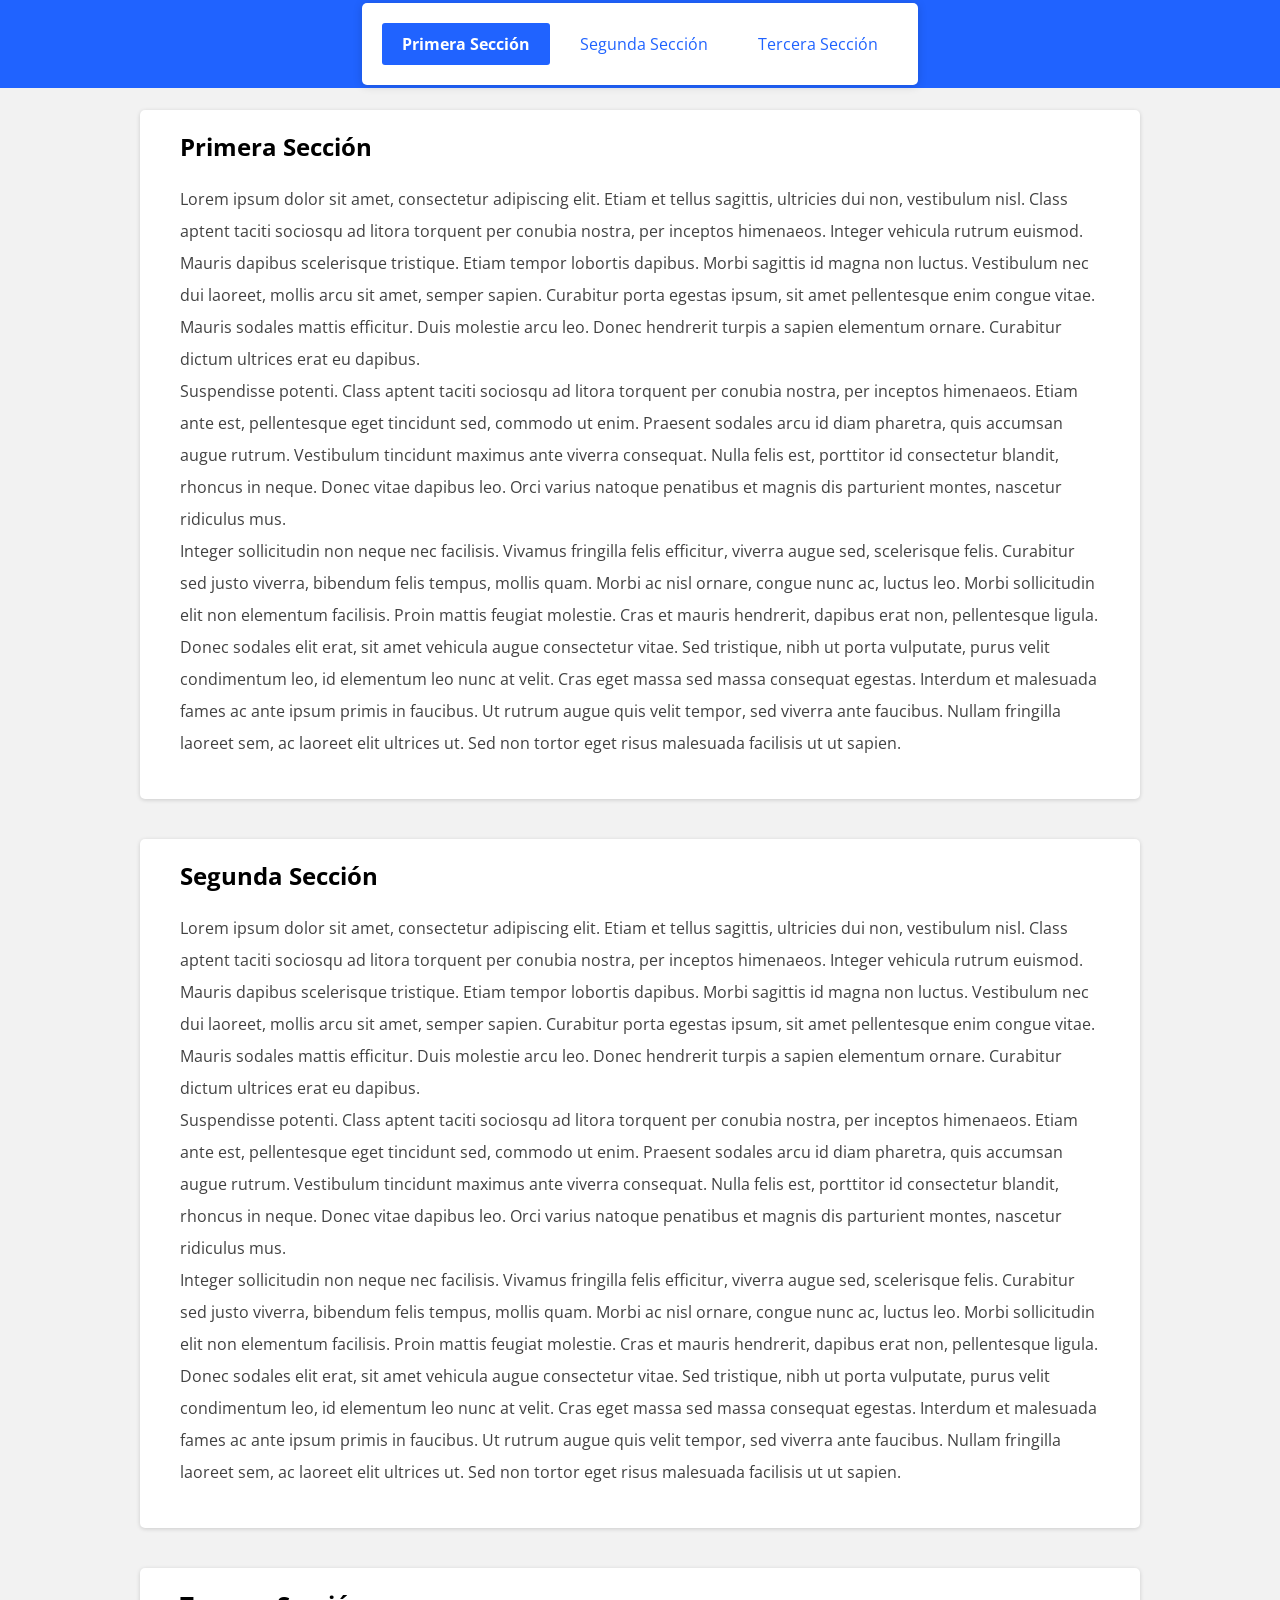
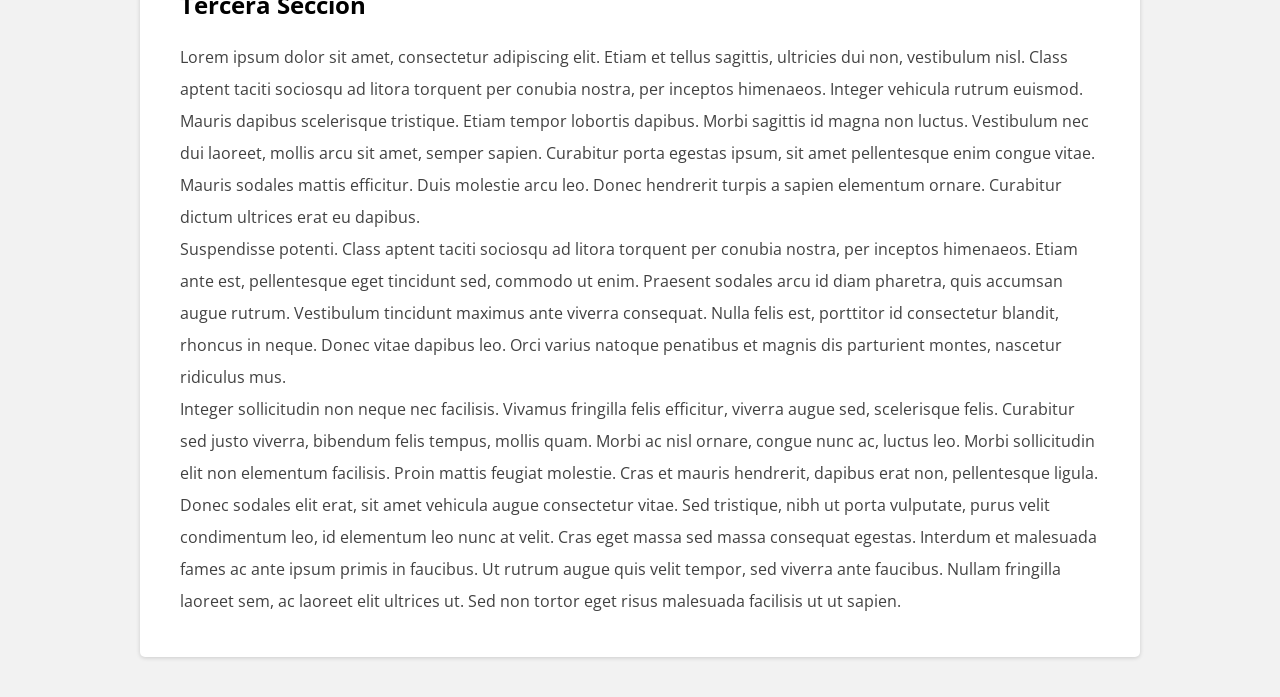
==== Menu/index.html @ b870c3d9 "Pagina de clave bancaria y pagina de menu con subsecciones" ====
<!DOCTYPE html>
<html lang="en">
<head>
	<meta charset="UTF-8">
	<meta http-equiv="X-UA-Compatible" content="IE=edge">
	<meta name="viewport" content="width=device-width, initial-scale=1.0">
	<link rel="preconnect" href="https://fonts.googleapis.com">
	<link rel="preconnect" href="https://fonts.gstatic.com" crossorigin>
	<link href="https://fonts.googleapis.com/css2?family=Open+Sans:wght@400;700&display=swap" rel="stylesheet"> 
	<link rel="stylesheet" href="estilos.css">
	<title>URL Dinámica</title>
</head>
<header>	
	<aside class="nav">
		<div class="enlaces" id="enlaces">
			<a href="#primera-seccion">Primera Sección</a>
			<a href="#segunda-seccion">Segunda Sección</a>
			<a href="#tercera-seccion">Tercera Sección</a>
		</div>
	</aside>
</header>
<body>
	<div class="contenedor">
		<div class="secciones">
			<div class="seccion">
				<h2 class="encabezado" id="primera-seccion">Primera Sección</h2>
				<p>
					Lorem ipsum dolor sit amet, consectetur adipiscing elit. Etiam et tellus sagittis, ultricies dui non, vestibulum nisl. Class aptent taciti sociosqu ad litora torquent per conubia nostra, per inceptos himenaeos. Integer vehicula rutrum euismod. Mauris dapibus scelerisque tristique. Etiam tempor lobortis dapibus. Morbi sagittis id magna non luctus. Vestibulum nec dui laoreet, mollis arcu sit amet, semper sapien. Curabitur porta egestas ipsum, sit amet pellentesque enim congue vitae. Mauris sodales mattis efficitur. Duis molestie arcu leo. Donec hendrerit turpis a sapien elementum ornare. Curabitur dictum ultrices erat eu dapibus. <br />
					
					Suspendisse potenti. Class aptent taciti sociosqu ad litora torquent per conubia nostra, per inceptos himenaeos. Etiam ante est, pellentesque eget tincidunt sed, commodo ut enim. Praesent sodales arcu id diam pharetra, quis accumsan augue rutrum. Vestibulum tincidunt maximus ante viverra consequat. Nulla felis est, porttitor id consectetur blandit, rhoncus in neque. Donec vitae dapibus leo. Orci varius natoque penatibus et magnis dis parturient montes, nascetur ridiculus mus. <br />
					
					Integer sollicitudin non neque nec facilisis. Vivamus fringilla felis efficitur, viverra augue sed, scelerisque felis. Curabitur sed justo viverra, bibendum felis tempus, mollis quam. Morbi ac nisl ornare, congue nunc ac, luctus leo. Morbi sollicitudin elit non elementum facilisis. Proin mattis feugiat molestie. Cras et mauris hendrerit, dapibus erat non, pellentesque ligula. Donec sodales elit erat, sit amet vehicula augue consectetur vitae. Sed tristique, nibh ut porta vulputate, purus velit condimentum leo, id elementum leo nunc at velit. Cras eget massa sed massa consequat egestas. Interdum et malesuada fames ac ante ipsum primis in faucibus. Ut rutrum augue quis velit tempor, sed viverra ante faucibus. Nullam fringilla laoreet sem, ac laoreet elit ultrices ut. Sed non tortor eget risus malesuada facilisis ut ut sapien.
				</p>
			</div>
			<div class="seccion">
				<h2 class="encabezado" id="segunda-seccion">Segunda Sección</h2>
				<p>
					Lorem ipsum dolor sit amet, consectetur adipiscing elit. Etiam et tellus sagittis, ultricies dui non, vestibulum nisl. Class aptent taciti sociosqu ad litora torquent per conubia nostra, per inceptos himenaeos. Integer vehicula rutrum euismod. Mauris dapibus scelerisque tristique. Etiam tempor lobortis dapibus. Morbi sagittis id magna non luctus. Vestibulum nec dui laoreet, mollis arcu sit amet, semper sapien. Curabitur porta egestas ipsum, sit amet pellentesque enim congue vitae. Mauris sodales mattis efficitur. Duis molestie arcu leo. Donec hendrerit turpis a sapien elementum ornare. Curabitur dictum ultrices erat eu dapibus. <br />
					
					Suspendisse potenti. Class aptent taciti sociosqu ad litora torquent per conubia nostra, per inceptos himenaeos. Etiam ante est, pellentesque eget tincidunt sed, commodo ut enim. Praesent sodales arcu id diam pharetra, quis accumsan augue rutrum. Vestibulum tincidunt maximus ante viverra consequat. Nulla felis est, porttitor id consectetur blandit, rhoncus in neque. Donec vitae dapibus leo. Orci varius natoque penatibus et magnis dis parturient montes, nascetur ridiculus mus. <br />
					
					Integer sollicitudin non neque nec facilisis. Vivamus fringilla felis efficitur, viverra augue sed, scelerisque felis. Curabitur sed justo viverra, bibendum felis tempus, mollis quam. Morbi ac nisl ornare, congue nunc ac, luctus leo. Morbi sollicitudin elit non elementum facilisis. Proin mattis feugiat molestie. Cras et mauris hendrerit, dapibus erat non, pellentesque ligula. Donec sodales elit erat, sit amet vehicula augue consectetur vitae. Sed tristique, nibh ut porta vulputate, purus velit condimentum leo, id elementum leo nunc at velit. Cras eget massa sed massa consequat egestas. Interdum et malesuada fames ac ante ipsum primis in faucibus. Ut rutrum augue quis velit tempor, sed viverra ante faucibus. Nullam fringilla laoreet sem, ac laoreet elit ultrices ut. Sed non tortor eget risus malesuada facilisis ut ut sapien.
				</p>
			</div>
			<div class="seccion">
				<h2 class="encabezado" id="tercera-seccion">Tercera Sección</h2>
				<p>
					Lorem ipsum dolor sit amet, consectetur adipiscing elit. Etiam et tellus sagittis, ultricies dui non, vestibulum nisl. Class aptent taciti sociosqu ad litora torquent per conubia nostra, per inceptos himenaeos. Integer vehicula rutrum euismod. Mauris dapibus scelerisque tristique. Etiam tempor lobortis dapibus. Morbi sagittis id magna non luctus. Vestibulum nec dui laoreet, mollis arcu sit amet, semper sapien. Curabitur porta egestas ipsum, sit amet pellentesque enim congue vitae. Mauris sodales mattis efficitur. Duis molestie arcu leo. Donec hendrerit turpis a sapien elementum ornare. Curabitur dictum ultrices erat eu dapibus. <br />
					
					Suspendisse potenti. Class aptent taciti sociosqu ad litora torquent per conubia nostra, per inceptos himenaeos. Etiam ante est, pellentesque eget tincidunt sed, commodo ut enim. Praesent sodales arcu id diam pharetra, quis accumsan augue rutrum. Vestibulum tincidunt maximus ante viverra consequat. Nulla felis est, porttitor id consectetur blandit, rhoncus in neque. Donec vitae dapibus leo. Orci varius natoque penatibus et magnis dis parturient montes, nascetur ridiculus mus. <br />
					
					Integer sollicitudin non neque nec facilisis. Vivamus fringilla felis efficitur, viverra augue sed, scelerisque felis. Curabitur sed justo viverra, bibendum felis tempus, mollis quam. Morbi ac nisl ornare, congue nunc ac, luctus leo. Morbi sollicitudin elit non elementum facilisis. Proin mattis feugiat molestie. Cras et mauris hendrerit, dapibus erat non, pellentesque ligula. Donec sodales elit erat, sit amet vehicula augue consectetur vitae. Sed tristique, nibh ut porta vulputate, purus velit condimentum leo, id elementum leo nunc at velit. Cras eget massa sed massa consequat egestas. Interdum et malesuada fames ac ante ipsum primis in faucibus. Ut rutrum augue quis velit tempor, sed viverra ante faucibus. Nullam fringilla laoreet sem, ac laoreet elit ultrices ut. Sed non tortor eget risus malesuada facilisis ut ut sapien.
				</p>
			</div>
		</div>
	</div>

	<script src="main.js"></script>
</body>
</html>
---- Menu/estilos.css ----
html {
	scroll-behavior: smooth;
	scroll-padding-top: 12%;
}
* {
	margin: 0;
	padding: 0;
	box-sizing: border-box;
}

body {
	background: #f2f2f2;
	font-family: 'Open Sans', sans-serif;
}
header {
	background: #2063ff;
	color: #fff;
	padding: 3px 100px;	
	position: fixed;
	top: 0;
	width: 100%;
	display: flex;
	justify-content: space-evenly;
}


.contenedor {
	padding-top: 7%;
	max-width: 1000px;
	margin: 20px auto;
	grid-template-columns: 100%;
}


.enlaces {
	position: sticky;
	top: 20px;
	background: #fff;
	padding: 20px;
	border-radius: 5px;
	box-shadow: rgba(0, 0, 0, 0.16) 0px 1px 10px;
	display: flex;
	flex-direction: row;
	gap: 10px;
}

.nav a {
	display: block;
	text-decoration: none;
	padding: 10px 20px;
	border-radius: 3px;
	color: #2063ff;
}

.nav a:hover {
	background: #ccedff;
}

.nav a.activo {
	font-weight: 700;
	background: #2063ff;
	color: #fff;
}

.seccion {
	padding: 0px 40px 40px 40px;
	margin-bottom: 40px;
	border-radius: 5px;
	background: #fff;
	box-shadow: rgba(0, 0, 0, 0.16) 0px 1px 4px;
}

.seccion p {
	font-size: 16px;
	line-height: 32px;
	font-weight: 400;
	color: #414141;
}

.encabezado {
	display: flex;
	font-weight: 700;
	padding-top: 20px;
	margin-bottom: 20px;
	/* padding-top: 15%; */
}
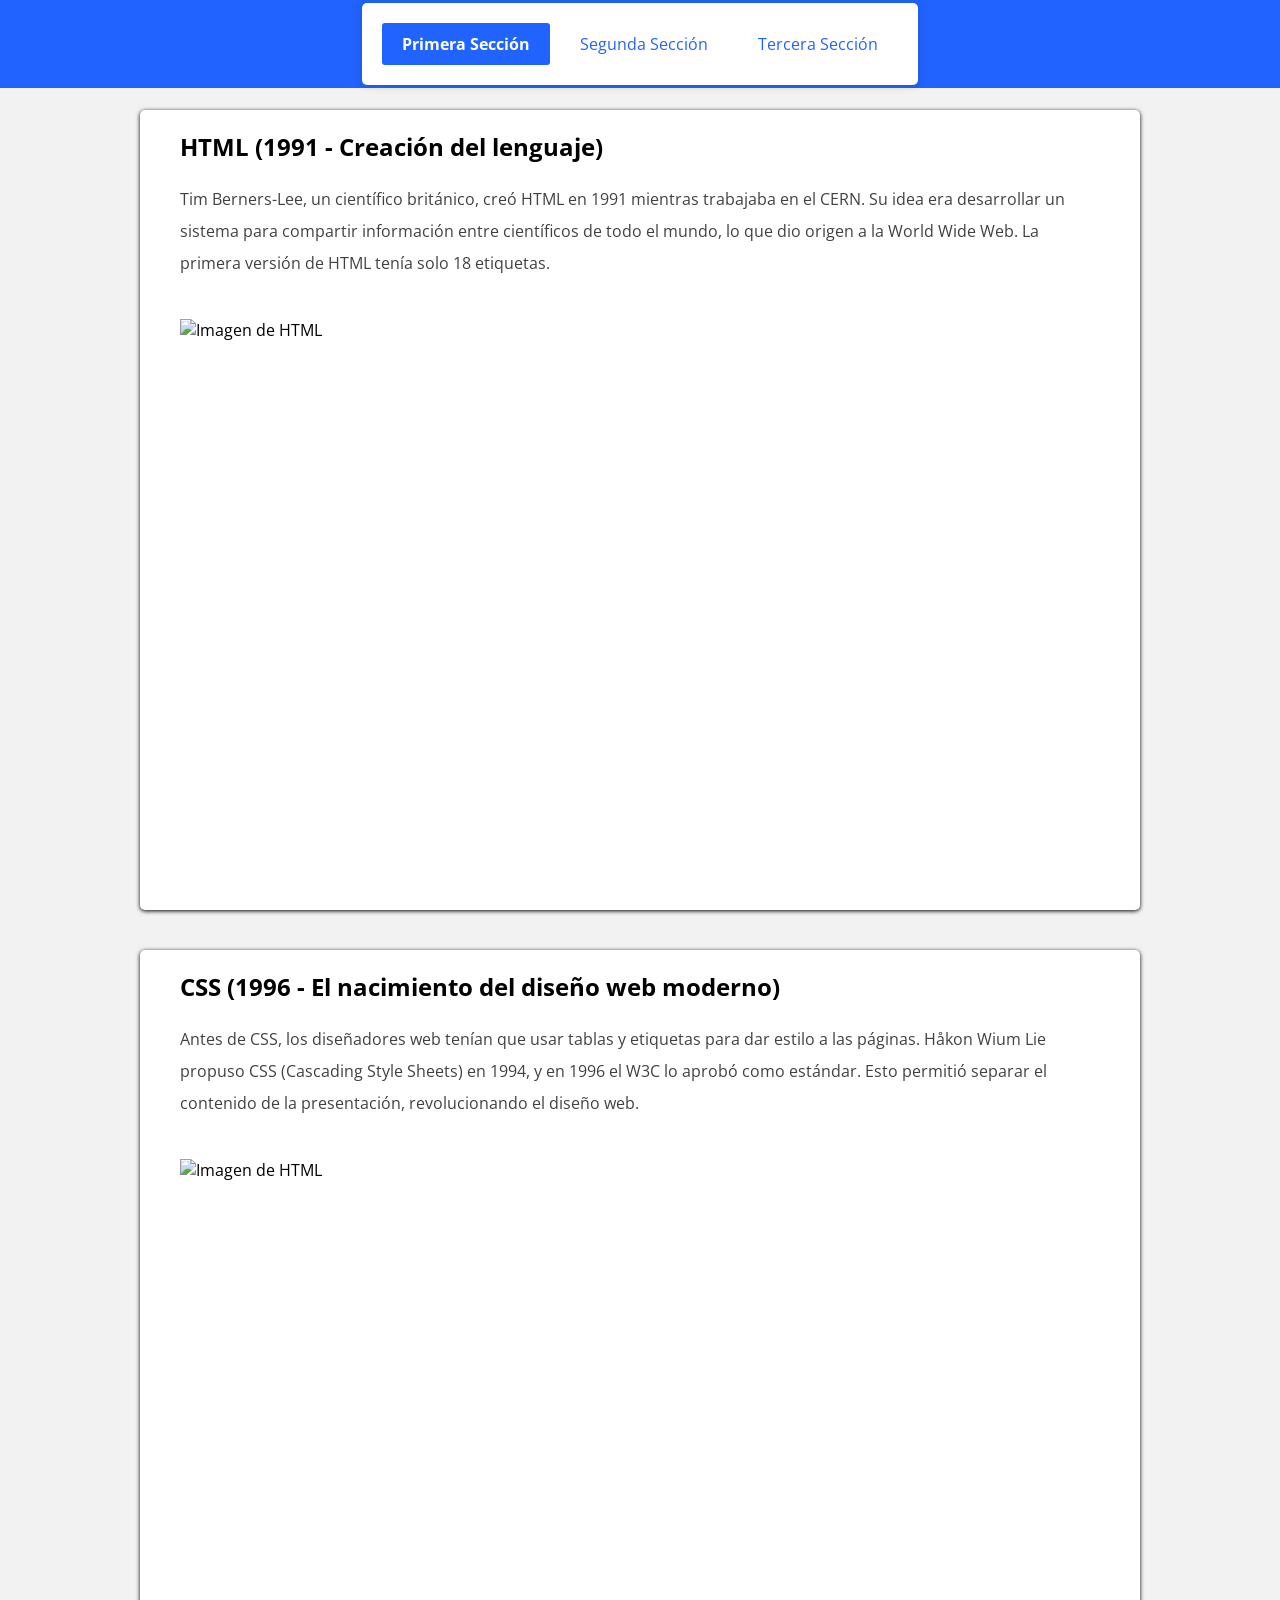
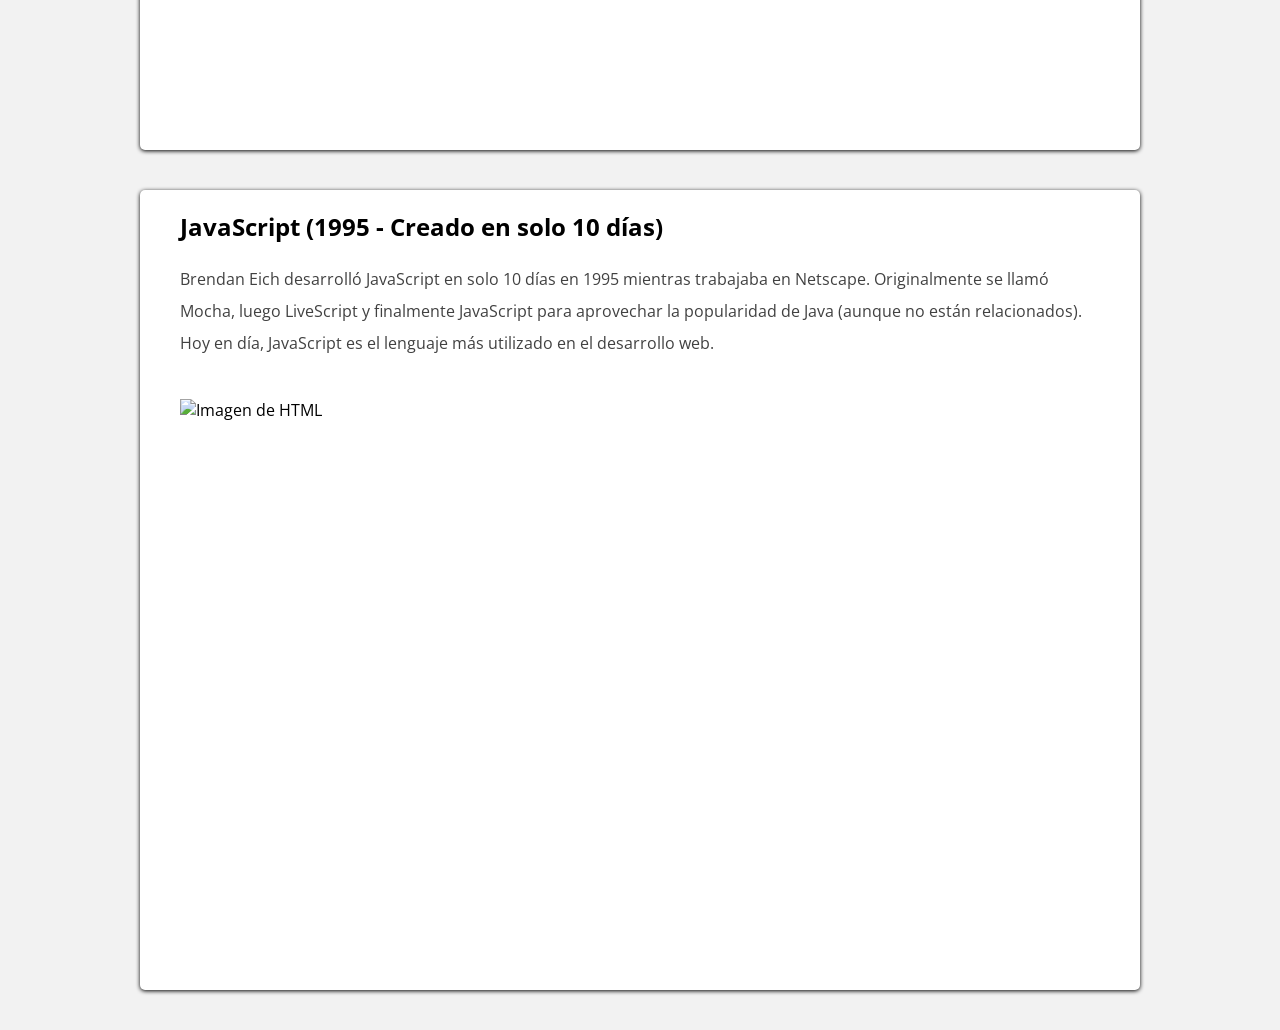
==== commit 0ca3227e: "Modificación en el Menú" ====
--- a/Menu/index.html
+++ b/Menu/index.html
@@ -8,7 +8,7 @@
 	<link rel="preconnect" href="https://fonts.gstatic.com" crossorigin>
 	<link href="https://fonts.googleapis.com/css2?family=Open+Sans:wght@400;700&display=swap" rel="stylesheet"> 
 	<link rel="stylesheet" href="estilos.css">
-	<title>URL Dinámica</title>
+	<title>APP MOVIL</title>
 </head>
 <header>	
 	<aside class="nav">
@@ -23,34 +23,25 @@
 	<div class="contenedor">
 		<div class="secciones">
 			<div class="seccion">
-				<h2 class="encabezado" id="primera-seccion">Primera Sección</h2>
+				<h2 class="encabezado" id="primera-seccion">HTML (1991 - Creación del lenguaje)</h2>
 				<p>
-					Lorem ipsum dolor sit amet, consectetur adipiscing elit. Etiam et tellus sagittis, ultricies dui non, vestibulum nisl. Class aptent taciti sociosqu ad litora torquent per conubia nostra, per inceptos himenaeos. Integer vehicula rutrum euismod. Mauris dapibus scelerisque tristique. Etiam tempor lobortis dapibus. Morbi sagittis id magna non luctus. Vestibulum nec dui laoreet, mollis arcu sit amet, semper sapien. Curabitur porta egestas ipsum, sit amet pellentesque enim congue vitae. Mauris sodales mattis efficitur. Duis molestie arcu leo. Donec hendrerit turpis a sapien elementum ornare. Curabitur dictum ultrices erat eu dapibus. <br />
-					
-					Suspendisse potenti. Class aptent taciti sociosqu ad litora torquent per conubia nostra, per inceptos himenaeos. Etiam ante est, pellentesque eget tincidunt sed, commodo ut enim. Praesent sodales arcu id diam pharetra, quis accumsan augue rutrum. Vestibulum tincidunt maximus ante viverra consequat. Nulla felis est, porttitor id consectetur blandit, rhoncus in neque. Donec vitae dapibus leo. Orci varius natoque penatibus et magnis dis parturient montes, nascetur ridiculus mus. <br />
-					
-					Integer sollicitudin non neque nec facilisis. Vivamus fringilla felis efficitur, viverra augue sed, scelerisque felis. Curabitur sed justo viverra, bibendum felis tempus, mollis quam. Morbi ac nisl ornare, congue nunc ac, luctus leo. Morbi sollicitudin elit non elementum facilisis. Proin mattis feugiat molestie. Cras et mauris hendrerit, dapibus erat non, pellentesque ligula. Donec sodales elit erat, sit amet vehicula augue consectetur vitae. Sed tristique, nibh ut porta vulputate, purus velit condimentum leo, id elementum leo nunc at velit. Cras eget massa sed massa consequat egestas. Interdum et malesuada fames ac ante ipsum primis in faucibus. Ut rutrum augue quis velit tempor, sed viverra ante faucibus. Nullam fringilla laoreet sem, ac laoreet elit ultrices ut. Sed non tortor eget risus malesuada facilisis ut ut sapien.
+					Tim Berners-Lee, un científico británico, creó HTML en 1991 mientras trabajaba en el CERN. Su idea era desarrollar un sistema para compartir información entre científicos de todo el mundo, lo que dio origen a la World Wide Web. La primera versión de HTML tenía solo 18 etiquetas.
 				</p>
+				<img src="https://kinsta.com/wp-content/uploads/2021/03/HTML-5-Badge-Logo.png" alt="Imagen de HTML" class="imagen-centrada">
 			</div>
 			<div class="seccion">
-				<h2 class="encabezado" id="segunda-seccion">Segunda Sección</h2>
+				<h2 class="encabezado" id="segunda-seccion">CSS (1996 - El nacimiento del diseño web moderno)</h2>
 				<p>
-					Lorem ipsum dolor sit amet, consectetur adipiscing elit. Etiam et tellus sagittis, ultricies dui non, vestibulum nisl. Class aptent taciti sociosqu ad litora torquent per conubia nostra, per inceptos himenaeos. Integer vehicula rutrum euismod. Mauris dapibus scelerisque tristique. Etiam tempor lobortis dapibus. Morbi sagittis id magna non luctus. Vestibulum nec dui laoreet, mollis arcu sit amet, semper sapien. Curabitur porta egestas ipsum, sit amet pellentesque enim congue vitae. Mauris sodales mattis efficitur. Duis molestie arcu leo. Donec hendrerit turpis a sapien elementum ornare. Curabitur dictum ultrices erat eu dapibus. <br />
-					
-					Suspendisse potenti. Class aptent taciti sociosqu ad litora torquent per conubia nostra, per inceptos himenaeos. Etiam ante est, pellentesque eget tincidunt sed, commodo ut enim. Praesent sodales arcu id diam pharetra, quis accumsan augue rutrum. Vestibulum tincidunt maximus ante viverra consequat. Nulla felis est, porttitor id consectetur blandit, rhoncus in neque. Donec vitae dapibus leo. Orci varius natoque penatibus et magnis dis parturient montes, nascetur ridiculus mus. <br />
-					
-					Integer sollicitudin non neque nec facilisis. Vivamus fringilla felis efficitur, viverra augue sed, scelerisque felis. Curabitur sed justo viverra, bibendum felis tempus, mollis quam. Morbi ac nisl ornare, congue nunc ac, luctus leo. Morbi sollicitudin elit non elementum facilisis. Proin mattis feugiat molestie. Cras et mauris hendrerit, dapibus erat non, pellentesque ligula. Donec sodales elit erat, sit amet vehicula augue consectetur vitae. Sed tristique, nibh ut porta vulputate, purus velit condimentum leo, id elementum leo nunc at velit. Cras eget massa sed massa consequat egestas. Interdum et malesuada fames ac ante ipsum primis in faucibus. Ut rutrum augue quis velit tempor, sed viverra ante faucibus. Nullam fringilla laoreet sem, ac laoreet elit ultrices ut. Sed non tortor eget risus malesuada facilisis ut ut sapien.
+					Antes de CSS, los diseñadores web tenían que usar tablas y etiquetas <font> para dar estilo a las páginas. Håkon Wium Lie propuso CSS (Cascading Style Sheets) en 1994, y en 1996 el W3C lo aprobó como estándar. Esto permitió separar el contenido de la presentación, revolucionando el diseño web.
 				</p>
+				<img src="https://ultimatecourses.com/assets/category/css-fcba6b473cb1125595dc28163be24eb673907258b5f6f6c82967a0587a9df20c.svg" alt="Imagen de HTML" class="imagen-centrada">
 			</div>
 			<div class="seccion">
-				<h2 class="encabezado" id="tercera-seccion">Tercera Sección</h2>
+				<h2 class="encabezado" id="tercera-seccion">JavaScript (1995 - Creado en solo 10 días)</h2>
 				<p>
-					Lorem ipsum dolor sit amet, consectetur adipiscing elit. Etiam et tellus sagittis, ultricies dui non, vestibulum nisl. Class aptent taciti sociosqu ad litora torquent per conubia nostra, per inceptos himenaeos. Integer vehicula rutrum euismod. Mauris dapibus scelerisque tristique. Etiam tempor lobortis dapibus. Morbi sagittis id magna non luctus. Vestibulum nec dui laoreet, mollis arcu sit amet, semper sapien. Curabitur porta egestas ipsum, sit amet pellentesque enim congue vitae. Mauris sodales mattis efficitur. Duis molestie arcu leo. Donec hendrerit turpis a sapien elementum ornare. Curabitur dictum ultrices erat eu dapibus. <br />
-					
-					Suspendisse potenti. Class aptent taciti sociosqu ad litora torquent per conubia nostra, per inceptos himenaeos. Etiam ante est, pellentesque eget tincidunt sed, commodo ut enim. Praesent sodales arcu id diam pharetra, quis accumsan augue rutrum. Vestibulum tincidunt maximus ante viverra consequat. Nulla felis est, porttitor id consectetur blandit, rhoncus in neque. Donec vitae dapibus leo. Orci varius natoque penatibus et magnis dis parturient montes, nascetur ridiculus mus. <br />
-					
-					Integer sollicitudin non neque nec facilisis. Vivamus fringilla felis efficitur, viverra augue sed, scelerisque felis. Curabitur sed justo viverra, bibendum felis tempus, mollis quam. Morbi ac nisl ornare, congue nunc ac, luctus leo. Morbi sollicitudin elit non elementum facilisis. Proin mattis feugiat molestie. Cras et mauris hendrerit, dapibus erat non, pellentesque ligula. Donec sodales elit erat, sit amet vehicula augue consectetur vitae. Sed tristique, nibh ut porta vulputate, purus velit condimentum leo, id elementum leo nunc at velit. Cras eget massa sed massa consequat egestas. Interdum et malesuada fames ac ante ipsum primis in faucibus. Ut rutrum augue quis velit tempor, sed viverra ante faucibus. Nullam fringilla laoreet sem, ac laoreet elit ultrices ut. Sed non tortor eget risus malesuada facilisis ut ut sapien.
+					Brendan Eich desarrolló JavaScript en solo 10 días en 1995 mientras trabajaba en Netscape. Originalmente se llamó Mocha, luego LiveScript y finalmente JavaScript para aprovechar la popularidad de Java (aunque no están relacionados). Hoy en día, JavaScript es el lenguaje más utilizado en el desarrollo web.
 				</p>
+				<img src="https://logospng.org/wp-content/uploads/javascript.png" alt="Imagen de HTML" class="imagen-centrada">
 			</div>
 		</div>
 	</div>
--- a/Menu/estilos.css
+++ b/Menu/estilos.css
@@ -66,9 +66,10 @@
 .seccion {
 	padding: 0px 40px 40px 40px;
 	margin-bottom: 40px;
+	min-height: 800px;
 	border-radius: 5px;
 	background: #fff;
-	box-shadow: rgba(0, 0, 0, 0.16) 0px 1px 4px;
+	box-shadow: rgba(0, 0, 0, 1) 0px 1px 4px;
 }
 
 .seccion p {
@@ -85,3 +86,14 @@
 	margin-bottom: 20px;
 	/* padding-top: 15%; */
 }
+
+.imagen-centrada {
+    display: block;
+    margin: 40px auto; 
+    max-width: 100%; 
+    height: auto; 
+}
+
+body {
+    overflow: hidden; 
+}
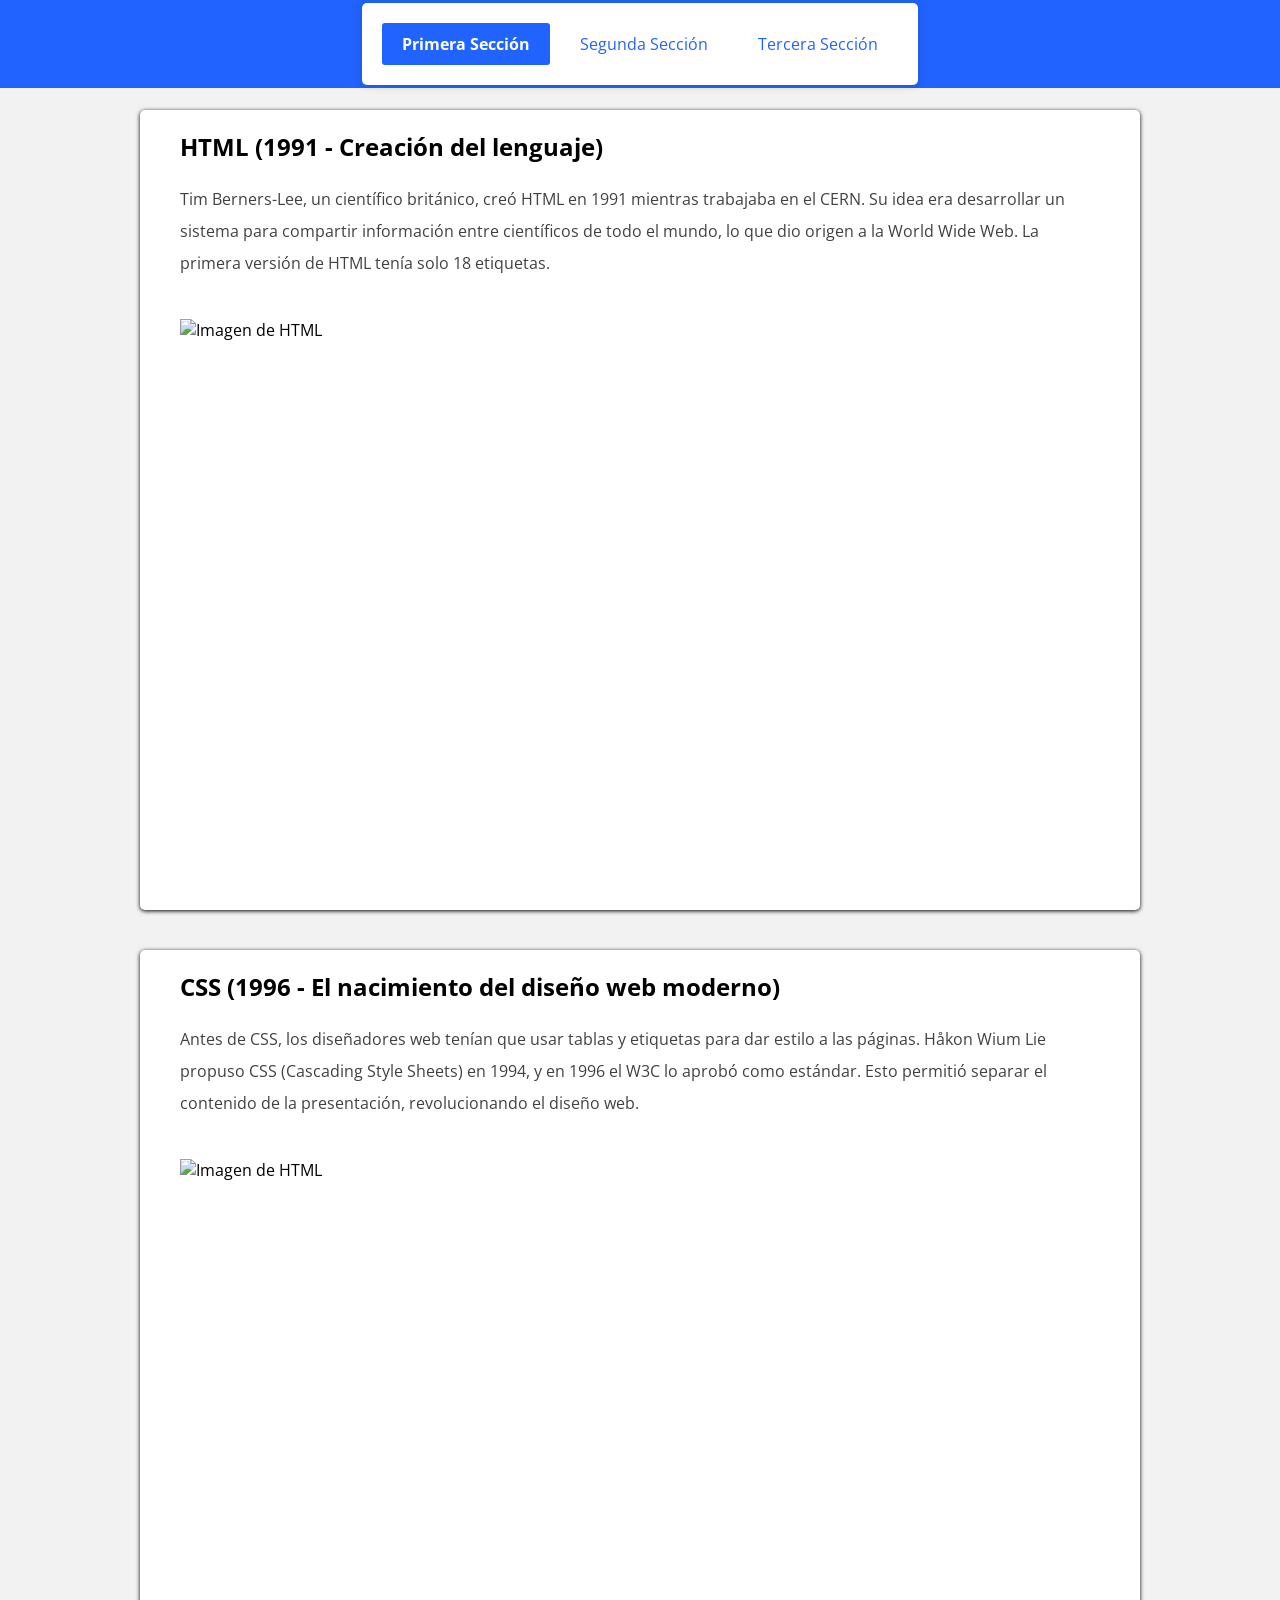
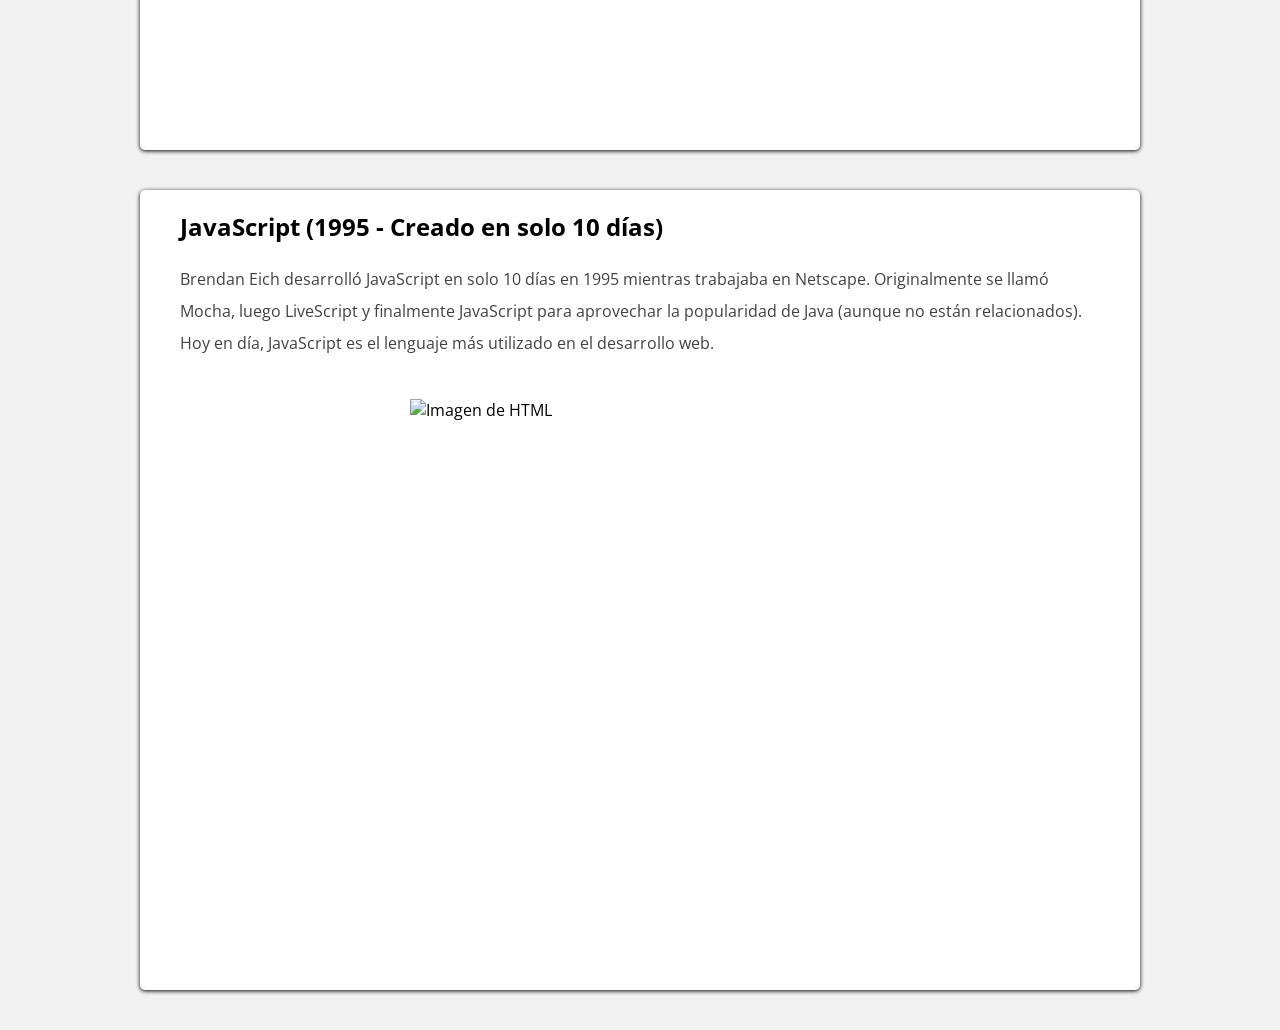
==== commit dac5f8ea: "Modificación en la tercera sección" ====
--- a/Menu/index.html
+++ b/Menu/index.html
@@ -41,7 +41,7 @@
 				<p>
 					Brendan Eich desarrolló JavaScript en solo 10 días en 1995 mientras trabajaba en Netscape. Originalmente se llamó Mocha, luego LiveScript y finalmente JavaScript para aprovechar la popularidad de Java (aunque no están relacionados). Hoy en día, JavaScript es el lenguaje más utilizado en el desarrollo web.
 				</p>
-				<img src="https://logospng.org/wp-content/uploads/javascript.png" alt="Imagen de HTML" class="imagen-centrada">
+				<img id="logo-js" src="https://upload.wikimedia.org/wikipedia/commons/thumb/9/99/Unofficial_JavaScript_logo_2.svg/640px-Unofficial_JavaScript_logo_2.svg.png" alt="Imagen de HTML" class="imagen-centrada">
 			</div>
 		</div>
 	</div>
--- a/Menu/estilos.css
+++ b/Menu/estilos.css
@@ -94,6 +94,10 @@
     height: auto; 
 }
 
+#logo-js {
+    max-width: 50%; /* Modificación específica para esta imagen */
+}
+
 body {
     overflow: hidden; 
 }
